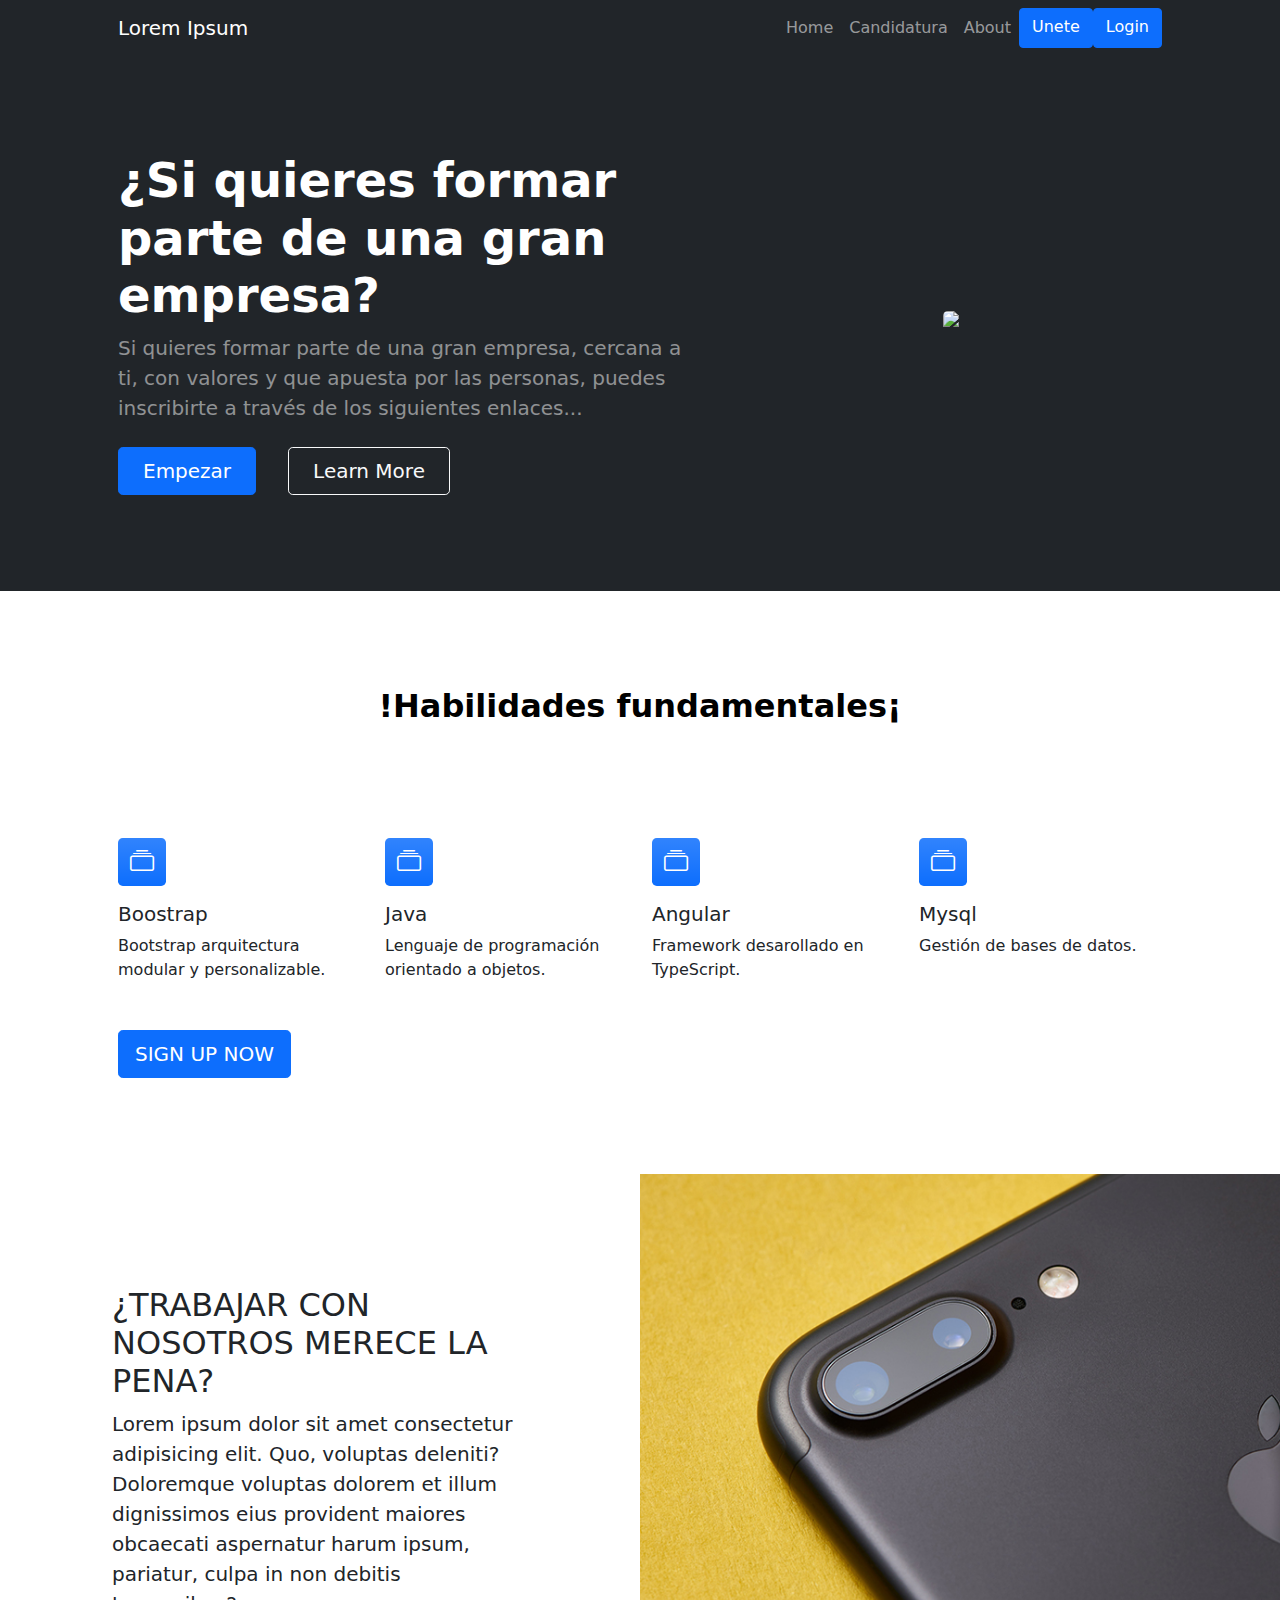
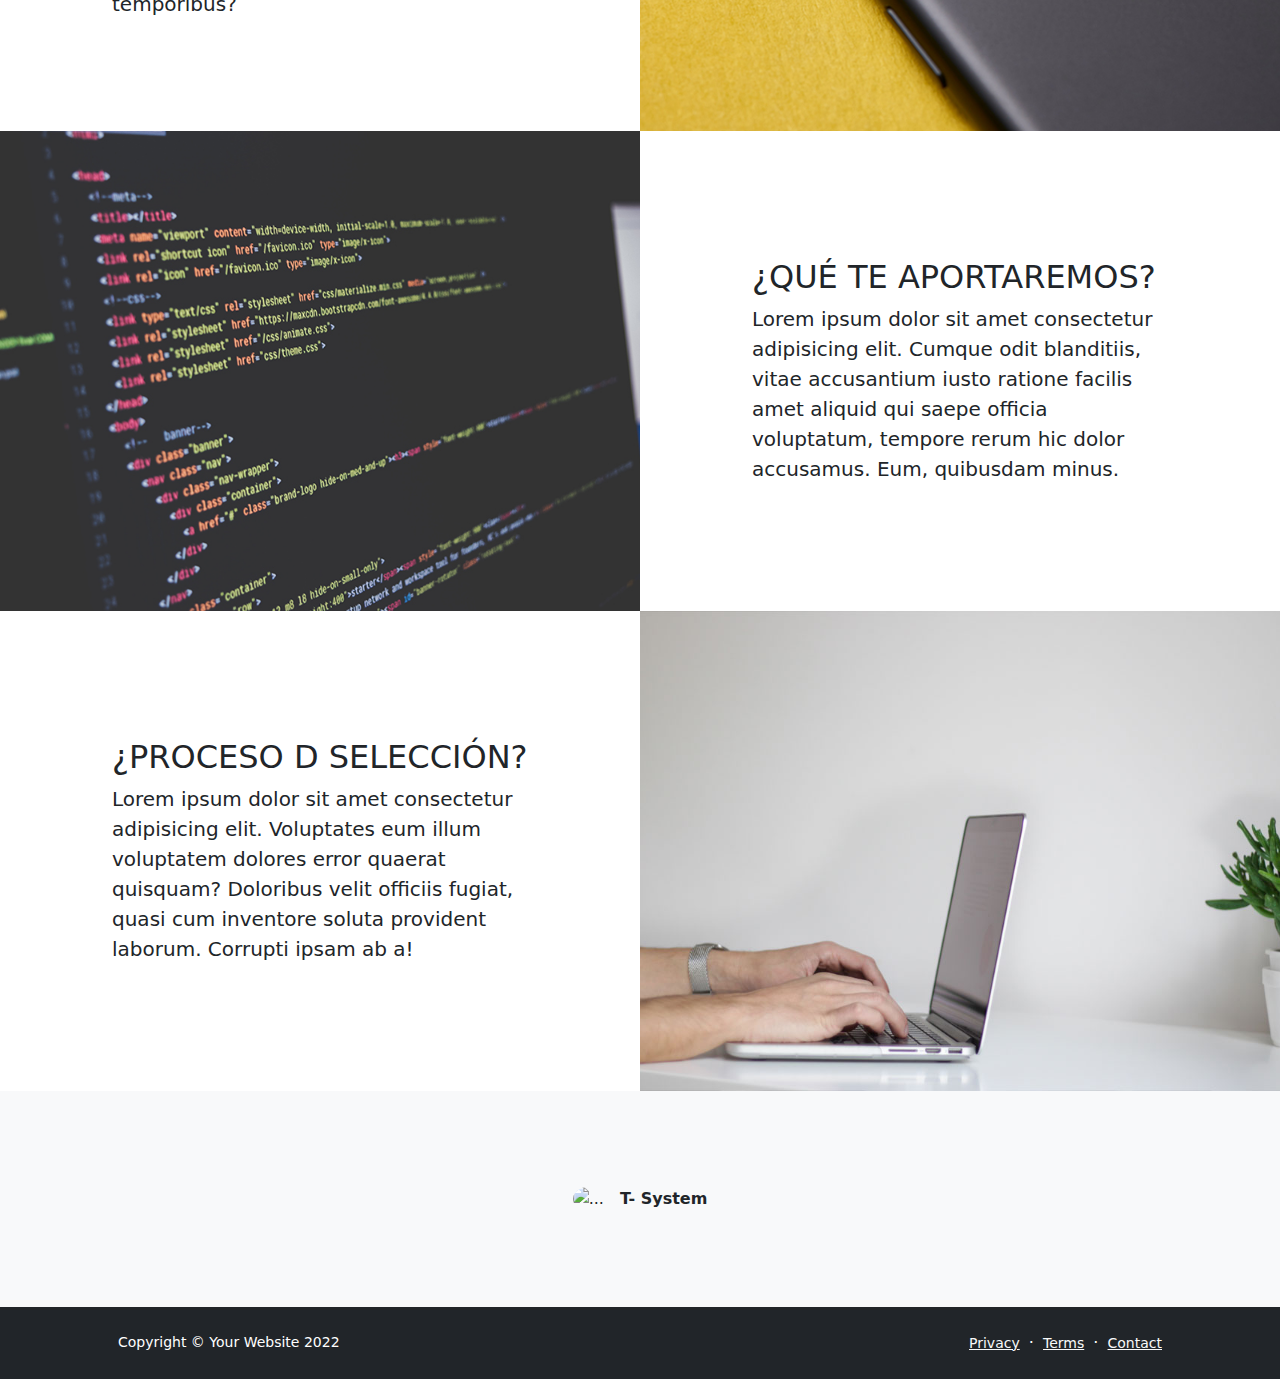
==== HOME/index.html @ bc22ac8f "Vistas push" ====
<!DOCTYPE html>
<html lang="en">

<head>
    <meta charset="utf-8" />
    <meta name="viewport" content="width=device-width, initial-scale=1, shrink-to-fit=no" />
    <meta name="description" content="" />
    <meta name="author" content="" />
    <title>Modern Business - Start Bootstrap Template</title>
    <!-- Favicon-->
    <link rel="icon" type="image/x-icon" href="assets/favicon.ico" />
    <!-- Bootstrap icons-->
    <link href="https://cdn.jsdelivr.net/npm/bootstrap-icons@1.5.0/font/bootstrap-icons.css" rel="stylesheet" />
    <!-- Core theme CSS (includes Bootstrap)-->
    <link href="css/styles.css" rel="stylesheet" />
</head>

<body class="d-flex flex-column h-100">
    <main class="flex-shrink-0">
        <!-- Navigation-->
        <nav class="navbar navbar-expand-lg navbar-dark bg-dark">
            <div class="container px-5">
                <a class="navbar-brand" href="index.html">Lorem Ipsum</a>
                <button class="navbar-toggler" type="button" data-bs-toggle="collapse"
                    data-bs-target="#navbarSupportedContent" aria-controls="navbarSupportedContent"
                    aria-expanded="false" aria-label="Toggle navigation"><span
                        class="navbar-toggler-icon"></span></button>
                <div class="collapse navbar-collapse" id="navbarSupportedContent">
                    <ul class="navbar-nav ms-auto mb-2 mb-lg-0">
                        <li class="nav-item"><a class="nav-link" href="index.html">Home</a></li>
                        <li class="nav-item"><a class="nav-link" href="candidatura.html">Candidatura</a></li>
                        <li class="nav-item"><a class="nav-link" href="about.html">About</a></li>
                        <a class="btn btn-primary" href="#signup">Unete</a></br>
                        <a class="btn btn-primary" href="#signup">Login</a>

                </div>
            </div>
        </nav>
        <!-- Header-->
        <header class="bg-dark py-5">
            <div class="container px-5">
                <div class="row gx-5 align-items-center justify-content-center">
                    <div class="col-lg-8 col-xl-7 col-xxl-6">
                        <div class="my-5 text-center text-xl-start">
                            <h1 class="display-5 fw-bolder text-white mb-2">¿Si quieres formar parte de una gran empresa?
                            </h1>
                            <p class="lead fw-normal text-white-50 mb-4">Si quieres formar parte de una gran empresa, cercana a ti, con valores y que apuesta por las personas, puedes inscribirte a través de los siguientes enlaces...</p>
                            <div class="d-grid gap-3 d-sm-flex justify-content-sm-center justify-content-xl-start">
                                <a class="btn btn-primary btn-lg px-4 me-sm-3" href="#features">Empezar</a>
                                <a class="btn btn-outline-light btn-lg px-4" href="#!">Learn More</a>
                            </div>
                        </div>
                    </div>
                    <div class="col-xl-5 col-xxl-6 d-none d-xl-block text-center"><img class="img-fluid rounded-3 my-5"
                            src="https://dummyimage.com/600x400/343a40/6c757d" alt="..." /></div>
                </div>
            </div>
        </header>
        <!-- Features section-->
        <section class="py-5" id="features">
            <div class="container px-5 my-5">
                <h2 class="display-12 fw-bolder text-black mb-2 center">!Habilidades fundamentales¡</h2>

                <div class="row gx-12 row-cols-1 row-cols-md-4">
                    <div class="col mb-5 h-100">
                        <div class="feature bg-primary bg-gradient text-white rounded-3 mb-3"><i
                                class="bi bi-collection"></i></div>
                        <h2 class="h5">Boostrap</h2>
                        <p class="mb-0">Bootstrap arquitectura modular y personalizable.</p>
                    </div>
                    <div class="col mb-5 h-100">
                        <div class="feature bg-primary bg-gradient text-white rounded-3 mb-3"><i
                                class="bi bi-collection"></i></div>
                        <h2 class="h5">Java</h2>
                        <p class="mb-0">Lenguaje de programación orientado a objetos.</p>
                    </div>
                    <div class="col mb-5 mb-md-0 h-100">
                        <div class="feature bg-primary bg-gradient text-white rounded-3 mb-3"><i
                                class="bi bi-collection"></i></div>
                        <h2 class="h5">Angular</h2>
                        <p class="mb-0">Framework desarollado en TypeScript.</p>
                    </div>
                    <div class="col h-100">
                        <div class="feature bg-primary bg-gradient text-white rounded-3 mb-3"><i
                                class="bi bi-collection"></i></div>
                        <h2 class="h5">Mysql</h2>
                        <p class="mb-0">Gestión de bases de datos.</p>
                    </div>
                </div>
                <button type="button" class="btn btn-primary btn-lg">SIGN UP NOW</button>

            </div>
            </div>
        </section>
 <!-- Image Showcases-->
 <section class="showcase">
    <div class="container-fluid p-0">
        <div class="row g-0">
            <div class="col-lg-6 order-lg-2 text-white showcase-img" style="background-image: url('assets/img/bg-showcase-1.jpg')"></div>
            <div class="col-lg-6 order-lg-1 my-auto showcase-text">
                <h2>¿TRABAJAR CON NOSOTROS MERECE LA PENA?</h2>
                <p class="lead mb-0">Lorem ipsum dolor sit amet consectetur adipisicing elit. Quo, voluptas deleniti? Doloremque voluptas dolorem et illum dignissimos eius provident maiores obcaecati aspernatur harum ipsum, pariatur, culpa in non debitis temporibus?</p>
            </div>
        </div>
        <div class="row g-0">
            <div class="col-lg-6 text-white showcase-img" style="background-image: url('assets/img/bg-showcase-2.jpg')"></div>
            <div class="col-lg-6 my-auto showcase-text">
                <h2>¿QUÉ TE APORTAREMOS?</h2>
                <p class="lead mb-0">Lorem ipsum dolor sit amet consectetur adipisicing elit. Cumque odit blanditiis, vitae accusantium iusto ratione facilis amet aliquid qui saepe officia voluptatum, tempore rerum hic dolor accusamus. Eum, quibusdam minus.</p>
            </div>
        </div>
        <div class="row g-0">
            <div class="col-lg-6 order-lg-2 text-white showcase-img" style="background-image: url('assets/img/bg-showcase-3.jpg')"></div>
            <div class="col-lg-6 order-lg-1 my-auto showcase-text">
                <h2>¿PROCESO D SELECCIÓN?</h2>
                <p class="lead mb-0">Lorem ipsum dolor sit amet consectetur adipisicing elit. Voluptates eum illum voluptatem dolores error quaerat quisquam? Doloribus velit officiis fugiat, quasi cum inventore soluta provident laborum. Corrupti ipsam ab a!</p>
            </div>
        </div>
    </div>
</section>

        
        <!-- Testimonial section-->
        <div class="py-5 bg-light">
            <div class="container px-5 my-5">
                <div class="row gx-5 justify-content-center">
                    <div class="col-lg-10 col-xl-7">
                        <div class="text-center">
                            <div class="d-flex align-items-center justify-content-center">
                                <img class="rounded-circle me-3" src="https://dummyimage.com/40x40/ced4da/6c757d"
                                    alt="..." />
                                <div class="fw-bold">
                                    T- System

                                </div>
                            </div>
                        </div>
                    </div>
                </div>
            </div>
        </div>
       
    </main>
    <!-- Footer-->
    <footer class="bg-dark py-4 mt-auto">
        <div class="container px-5">
            <div class="row align-items-center justify-content-between flex-column flex-sm-row">
                <div class="col-auto">
                    <div class="small m-0 text-white">Copyright &copy; Your Website 2022</div>
                </div>
                <div class="col-auto">
                    <a class="link-light small" href="#!">Privacy</a>
                    <span class="text-white mx-1">&middot;</span>
                    <a class="link-light small" href="#!">Terms</a>
                    <span class="text-white mx-1">&middot;</span>
                    <a class="link-light small" href="#!">Contact</a>
                </div>
            </div>
        </div>
    </footer>
    <!-- Bootstrap core JS-->
    <script src="https://cdn.jsdelivr.net/npm/bootstrap@5.1.3/dist/js/bootstrap.bundle.min.js"></script>
    <!-- Core theme JS-->
    <script src="js/scripts.js"></script>
</body>

</html>
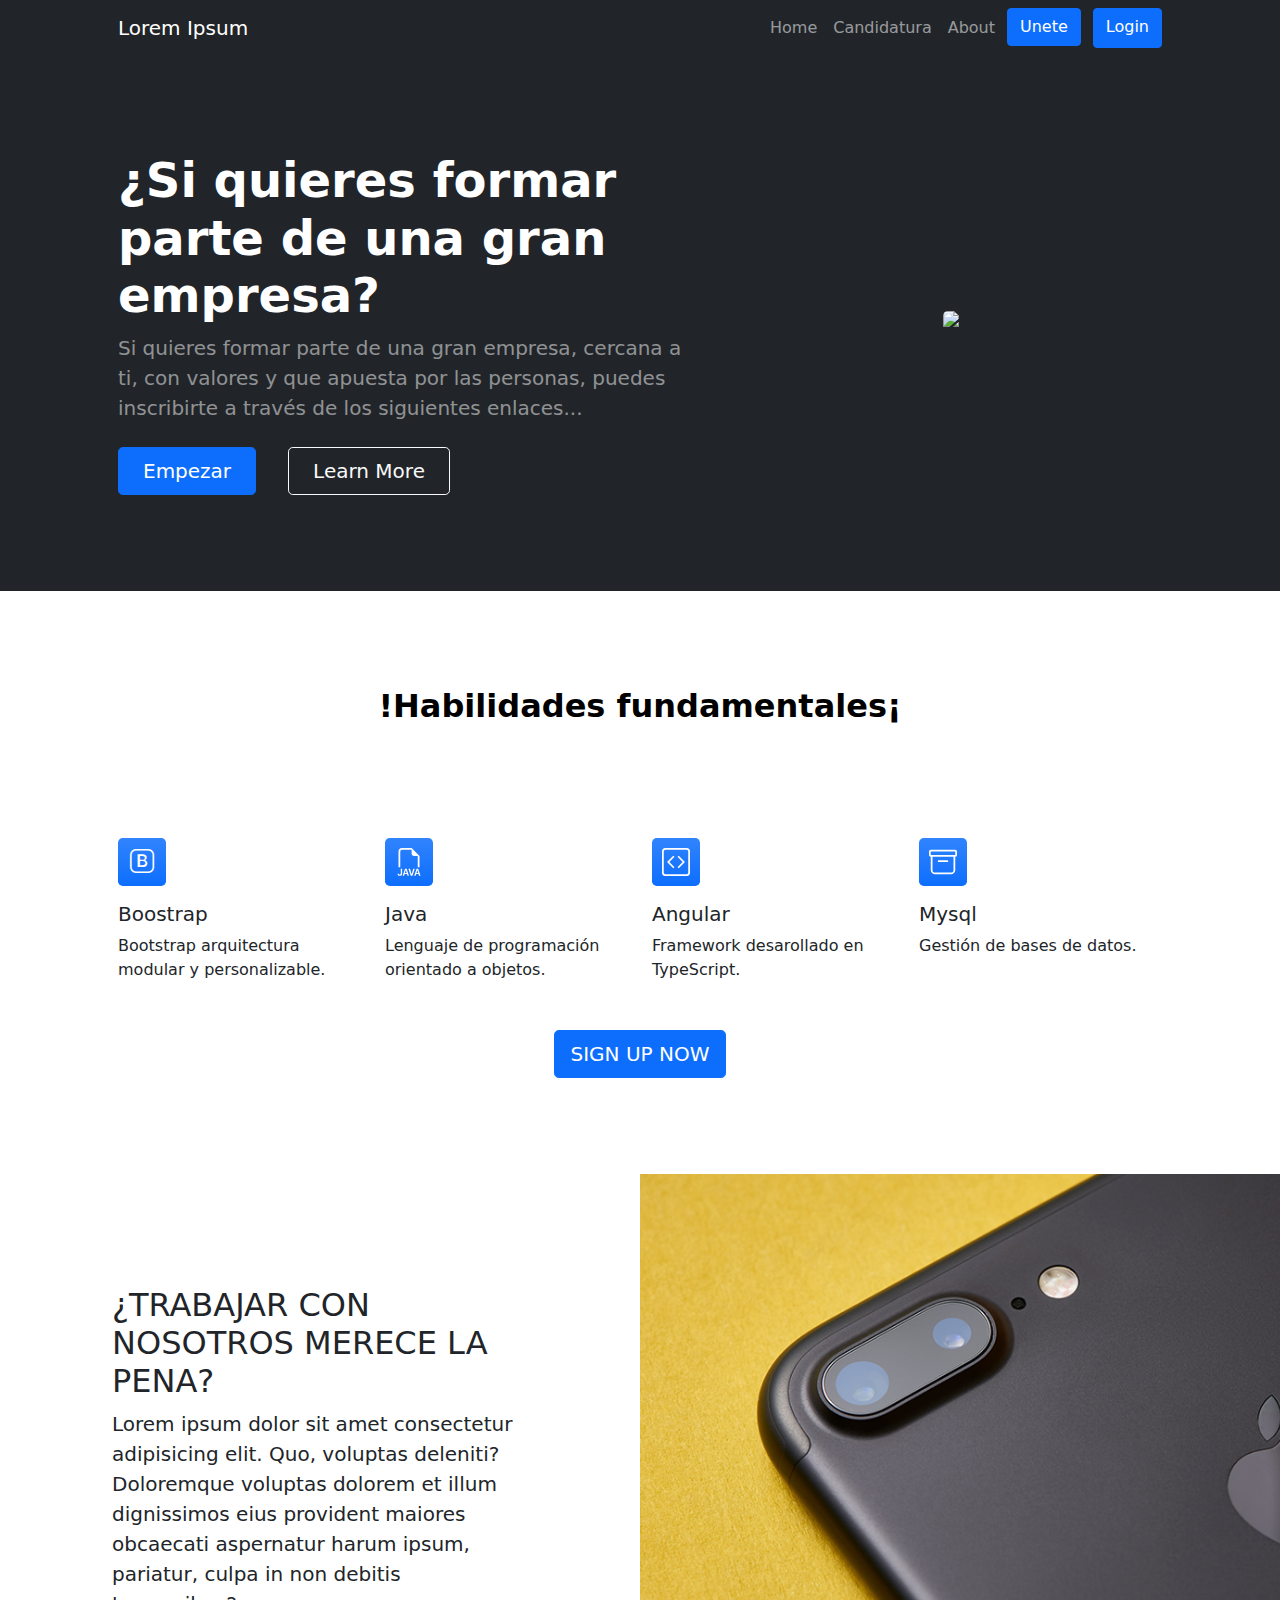
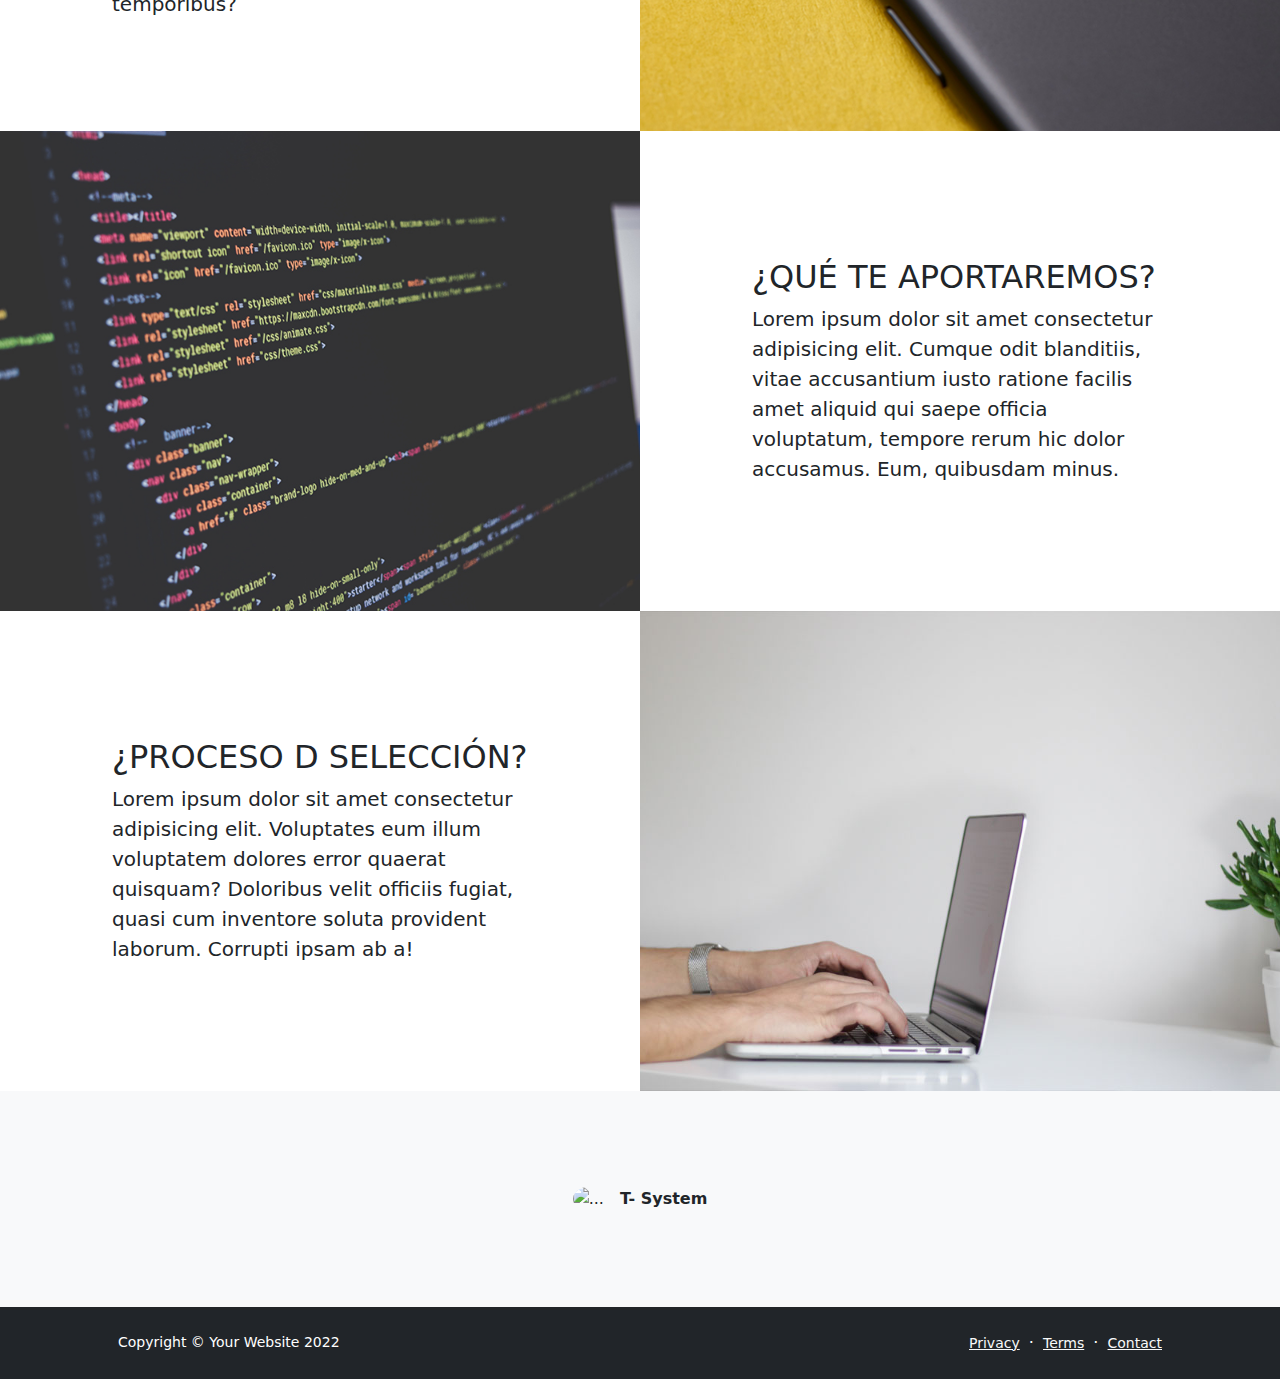
==== commit e93d3677: "cositas arregladas" ====
--- a/HOME/index.html
+++ b/HOME/index.html
@@ -30,8 +30,9 @@
                         <li class="nav-item"><a class="nav-link" href="index.html">Home</a></li>
                         <li class="nav-item"><a class="nav-link" href="candidatura.html">Candidatura</a></li>
                         <li class="nav-item"><a class="nav-link" href="about.html">About</a></li>
-                        <a class="btn btn-primary" href="#signup">Unete</a></br>
-                        <a class="btn btn-primary" href="#signup">Login</a>
+                        <div class="mx-1"><a class="btn btn-primary" href="#signup">Unete</a></div>
+                        </br>
+                        <div class="mx-1"></div><a class="btn btn-primary" href="#signup">Login</a></div>
 
                 </div>
             </div>
@@ -63,31 +64,39 @@
 
                 <div class="row gx-12 row-cols-1 row-cols-md-4">
                     <div class="col mb-5 h-100">
-                        <div class="feature bg-primary bg-gradient text-white rounded-3 mb-3"><i
-                                class="bi bi-collection"></i></div>
+                        <div class="feature bg-primary bg-gradient text-white rounded-3 mb-3">
+                            <i class="bi bi-bootstrap"></i></div>
                         <h2 class="h5">Boostrap</h2>
                         <p class="mb-0">Bootstrap arquitectura modular y personalizable.</p>
                     </div>
                     <div class="col mb-5 h-100">
-                        <div class="feature bg-primary bg-gradient text-white rounded-3 mb-3"><i
-                                class="bi bi-collection"></i></div>
+                        <div class="feature bg-primary bg-gradient text-white rounded-3 mb-3">
+                            <svg xmlns="http://www.w3.org/2000/svg" width="28" height="28" fill="currentColor" class="bi bi-filetype-java" viewBox="0 0 16 16">
+                                <path fill-rule="evenodd" d="M14 4.5V11h-1V4.5h-2A1.5 1.5 0 0 1 9.5 3V1H4a1 1 0 0 0-1 1v9H2V2a2 2 0 0 1 2-2h5.5L14 4.5ZM1.521 15.175a1.321 1.321 0 0 1-.082-.466h.765a.577.577 0 0 0 .073.27.499.499 0 0 0 .454.246c.19 0 .33-.055.422-.164.092-.11.138-.265.138-.466V11.85h.79v2.725c0 .44-.118.774-.357 1.005-.236.23-.564.345-.984.345a1.59 1.59 0 0 1-.568-.094 1.144 1.144 0 0 1-.408-.266 1.139 1.139 0 0 1-.243-.39Zm3.972-.354-.314 1.028h-.8l1.342-3.999h.926l1.336 3.999h-.84l-.314-1.028H5.493Zm1.178-.59-.49-1.616h-.035l-.49 1.617h1.015Zm2.342 1.618h.952l1.327-3.999h-.878l-.888 3.138h-.038L8.59 11.85h-.917l1.34 3.999Zm3.087-1.028-.314 1.028h-.8l1.342-3.999h.926l1.336 3.999h-.84l-.314-1.028H12.1Zm1.178-.59-.49-1.616h-.035l-.49 1.617h1.015Z"/>
+                              </svg>
+                        </div>
                         <h2 class="h5">Java</h2>
                         <p class="mb-0">Lenguaje de programación orientado a objetos.</p>
                     </div>
                     <div class="col mb-5 mb-md-0 h-100">
-                        <div class="feature bg-primary bg-gradient text-white rounded-3 mb-3"><i
-                                class="bi bi-collection"></i></div>
+                        <div class="feature bg-primary bg-gradient text-white rounded-3 mb-3"><svg xmlns="http://www.w3.org/2000/svg" width="28" height="28" fill="currentColor" class="bi bi-code-square" viewBox="0 0 16 16">
+                            <path d="M14 1a1 1 0 0 1 1 1v12a1 1 0 0 1-1 1H2a1 1 0 0 1-1-1V2a1 1 0 0 1 1-1h12zM2 0a2 2 0 0 0-2 2v12a2 2 0 0 0 2 2h12a2 2 0 0 0 2-2V2a2 2 0 0 0-2-2H2z"/>
+                            <path d="M6.854 4.646a.5.5 0 0 1 0 .708L4.207 8l2.647 2.646a.5.5 0 0 1-.708.708l-3-3a.5.5 0 0 1 0-.708l3-3a.5.5 0 0 1 .708 0zm2.292 0a.5.5 0 0 0 0 .708L11.793 8l-2.647 2.646a.5.5 0 0 0 .708.708l3-3a.5.5 0 0 0 0-.708l-3-3a.5.5 0 0 0-.708 0z"/>
+                          </svg></div>
                         <h2 class="h5">Angular</h2>
                         <p class="mb-0">Framework desarollado en TypeScript.</p>
                     </div>
                     <div class="col h-100">
-                        <div class="feature bg-primary bg-gradient text-white rounded-3 mb-3"><i
-                                class="bi bi-collection"></i></div>
+                        <div class="feature bg-primary bg-gradient text-white rounded-3 mb-3"><svg xmlns="http://www.w3.org/2000/svg" width="28" height="28" fill="currentColor" class="bi bi-archive" viewBox="0 0 16 16">
+                            <path d="M0 2a1 1 0 0 1 1-1h14a1 1 0 0 1 1 1v2a1 1 0 0 1-1 1v7.5a2.5 2.5 0 0 1-2.5 2.5h-9A2.5 2.5 0 0 1 1 12.5V5a1 1 0 0 1-1-1V2zm2 3v7.5A1.5 1.5 0 0 0 3.5 14h9a1.5 1.5 0 0 0 1.5-1.5V5H2zm13-3H1v2h14V2zM5 7.5a.5.5 0 0 1 .5-.5h5a.5.5 0 0 1 0 1h-5a.5.5 0 0 1-.5-.5z"/>
+                          </svg></div>
                         <h2 class="h5">Mysql</h2>
                         <p class="mb-0">Gestión de bases de datos.</p>
                     </div>
                 </div>
-                <button type="button" class="btn btn-primary btn-lg">SIGN UP NOW</button>
+                <div class="text-center">
+                    <button type="button" class="btn btn-primary btn-lg">SIGN UP NOW</button>
+                </div>
 
             </div>
             </div>
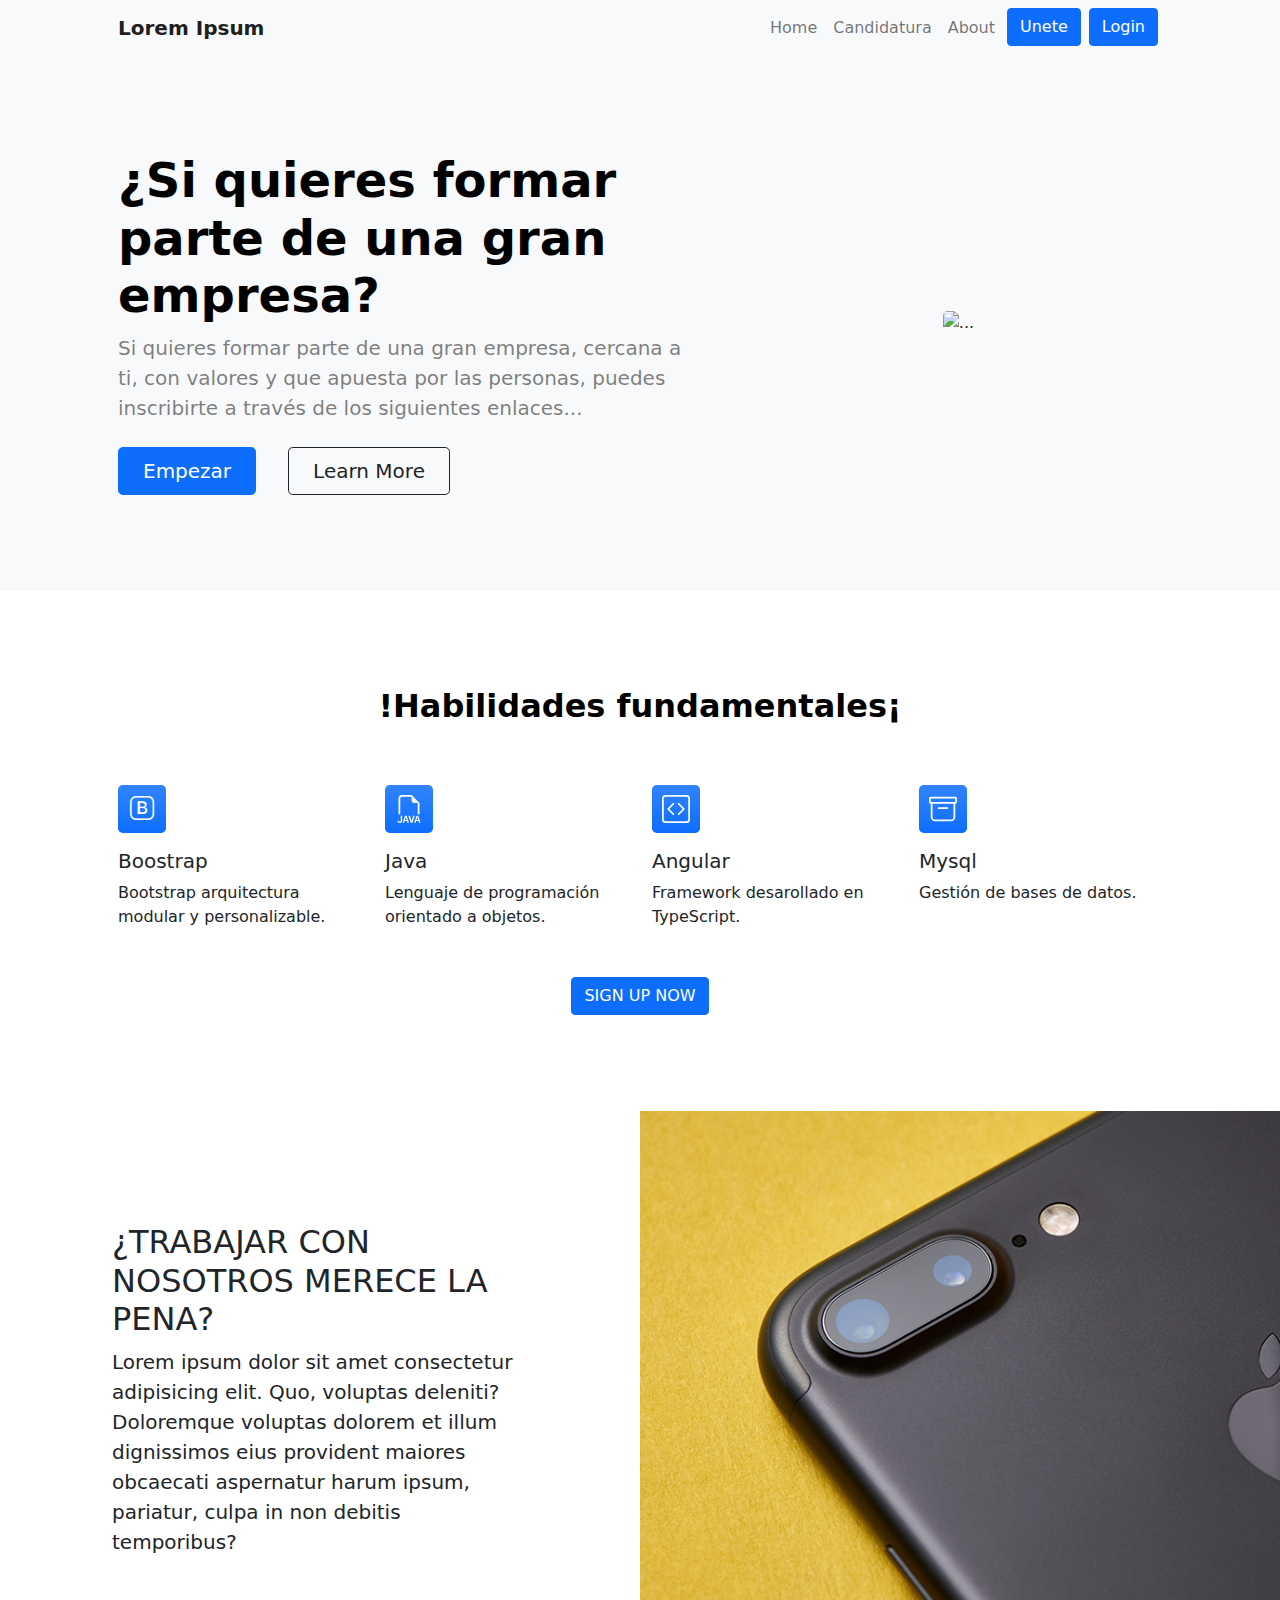
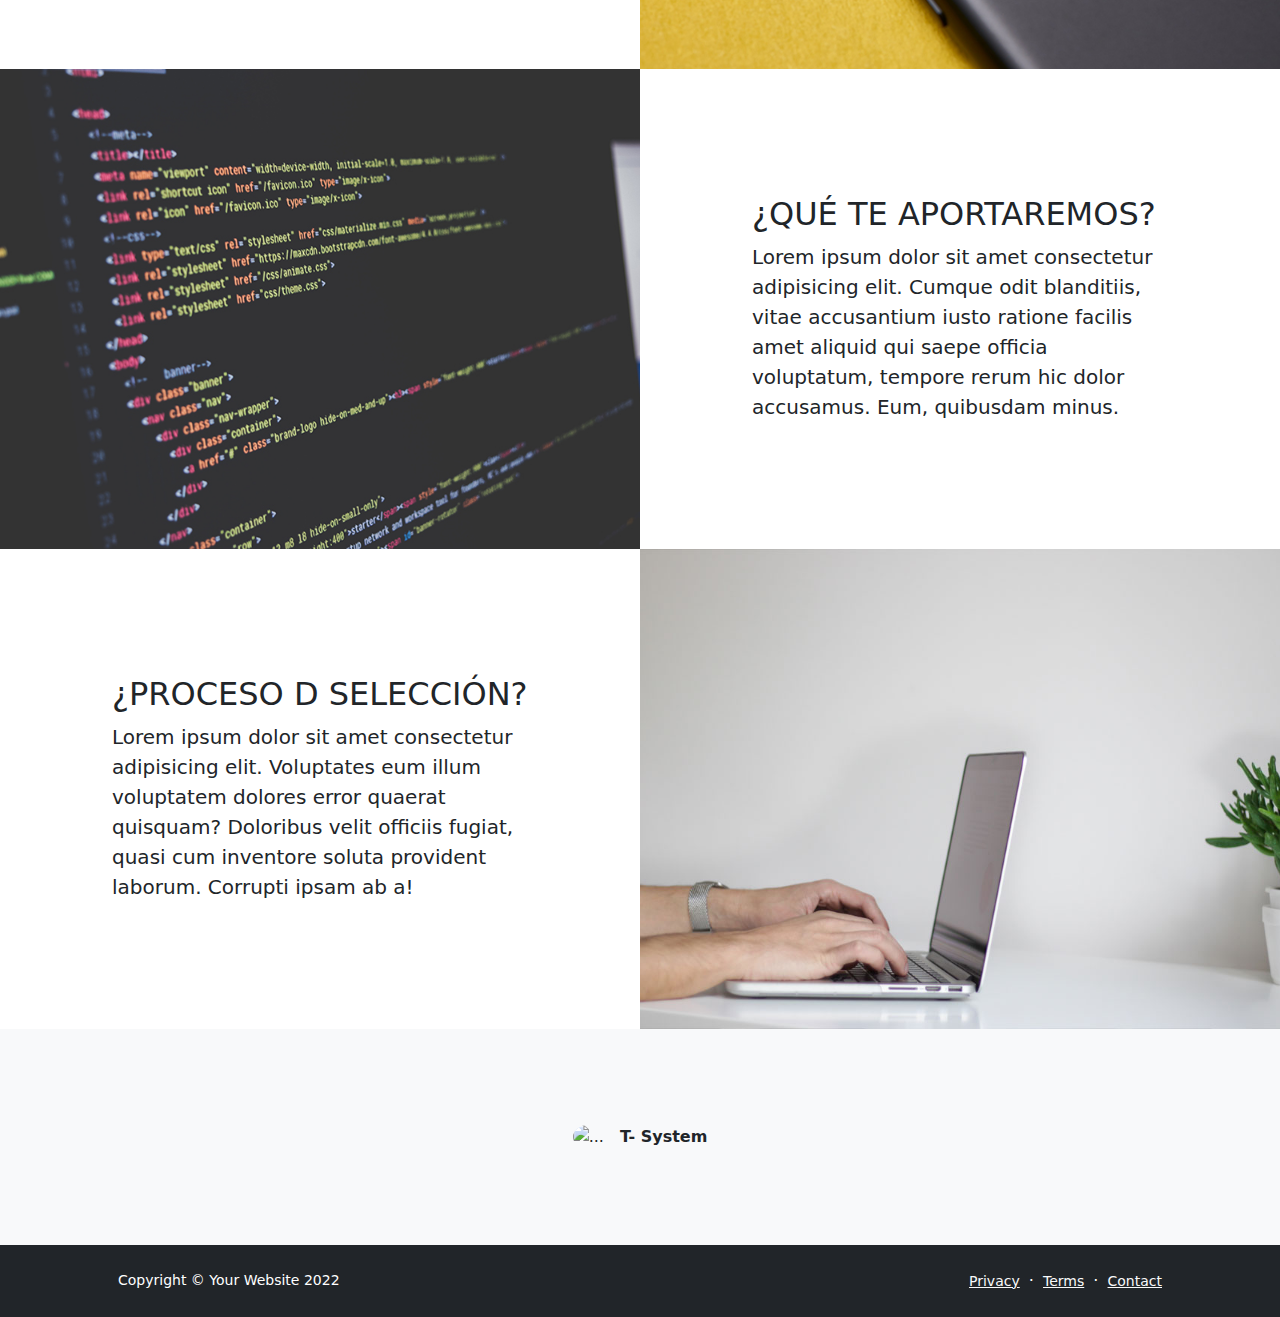
==== commit 24054b38: "Barrr blanca" ====
--- a/HOME/index.html
+++ b/HOME/index.html
@@ -18,7 +18,7 @@
 <body class="d-flex flex-column h-100">
     <main class="flex-shrink-0">
         <!-- Navigation-->
-        <nav class="navbar navbar-expand-lg navbar-dark bg-dark">
+        <nav class="navbar navbar-expand-lg navbar-light bg-light colortxt">
             <div class="container px-5">
                 <a class="navbar-brand" href="index.html">Lorem Ipsum</a>
                 <button class="navbar-toggler" type="button" data-bs-toggle="collapse"
@@ -32,23 +32,23 @@
                         <li class="nav-item"><a class="nav-link" href="about.html">About</a></li>
                         <div class="mx-1"><a class="btn btn-primary" href="#signup">Unete</a></div>
                         </br>
-                        <div class="mx-1"></div><a class="btn btn-primary" href="#signup">Login</a></div>
-
+                        <div class="mx-1"><a class="btn btn-primary" href="#signup">Login</a></div>
+</div>
                 </div>
             </div>
         </nav>
         <!-- Header-->
-        <header class="bg-dark py-5">
+        <header class="bg-light py-5">
             <div class="container px-5">
                 <div class="row gx-5 align-items-center justify-content-center">
                     <div class="col-lg-8 col-xl-7 col-xxl-6">
                         <div class="my-5 text-center text-xl-start">
-                            <h1 class="display-5 fw-bolder text-white mb-2">¿Si quieres formar parte de una gran empresa?
+                            <h1 class="display-5 fw-bolder text-black mb-2">¿Si quieres formar parte de una gran empresa?
                             </h1>
-                            <p class="lead fw-normal text-white-50 mb-4">Si quieres formar parte de una gran empresa, cercana a ti, con valores y que apuesta por las personas, puedes inscribirte a través de los siguientes enlaces...</p>
+                            <p class="lead fw-normal text-black-50 mb-4">Si quieres formar parte de una gran empresa, cercana a ti, con valores y que apuesta por las personas, puedes inscribirte a través de los siguientes enlaces...</p>
                             <div class="d-grid gap-3 d-sm-flex justify-content-sm-center justify-content-xl-start">
                                 <a class="btn btn-primary btn-lg px-4 me-sm-3" href="#features">Empezar</a>
-                                <a class="btn btn-outline-light btn-lg px-4" href="#!">Learn More</a>
+                                <a class="btn btn-outline-dark btn-lg px-4" href="#!">Learn More</a>
                             </div>
                         </div>
                     </div>
@@ -95,7 +95,7 @@
                     </div>
                 </div>
                 <div class="text-center">
-                    <button type="button" class="btn btn-primary btn-lg">SIGN UP NOW</button>
+                    <a class="btn btn-primary" href="#signup">SIGN UP NOW</a>
                 </div>
 
             </div>
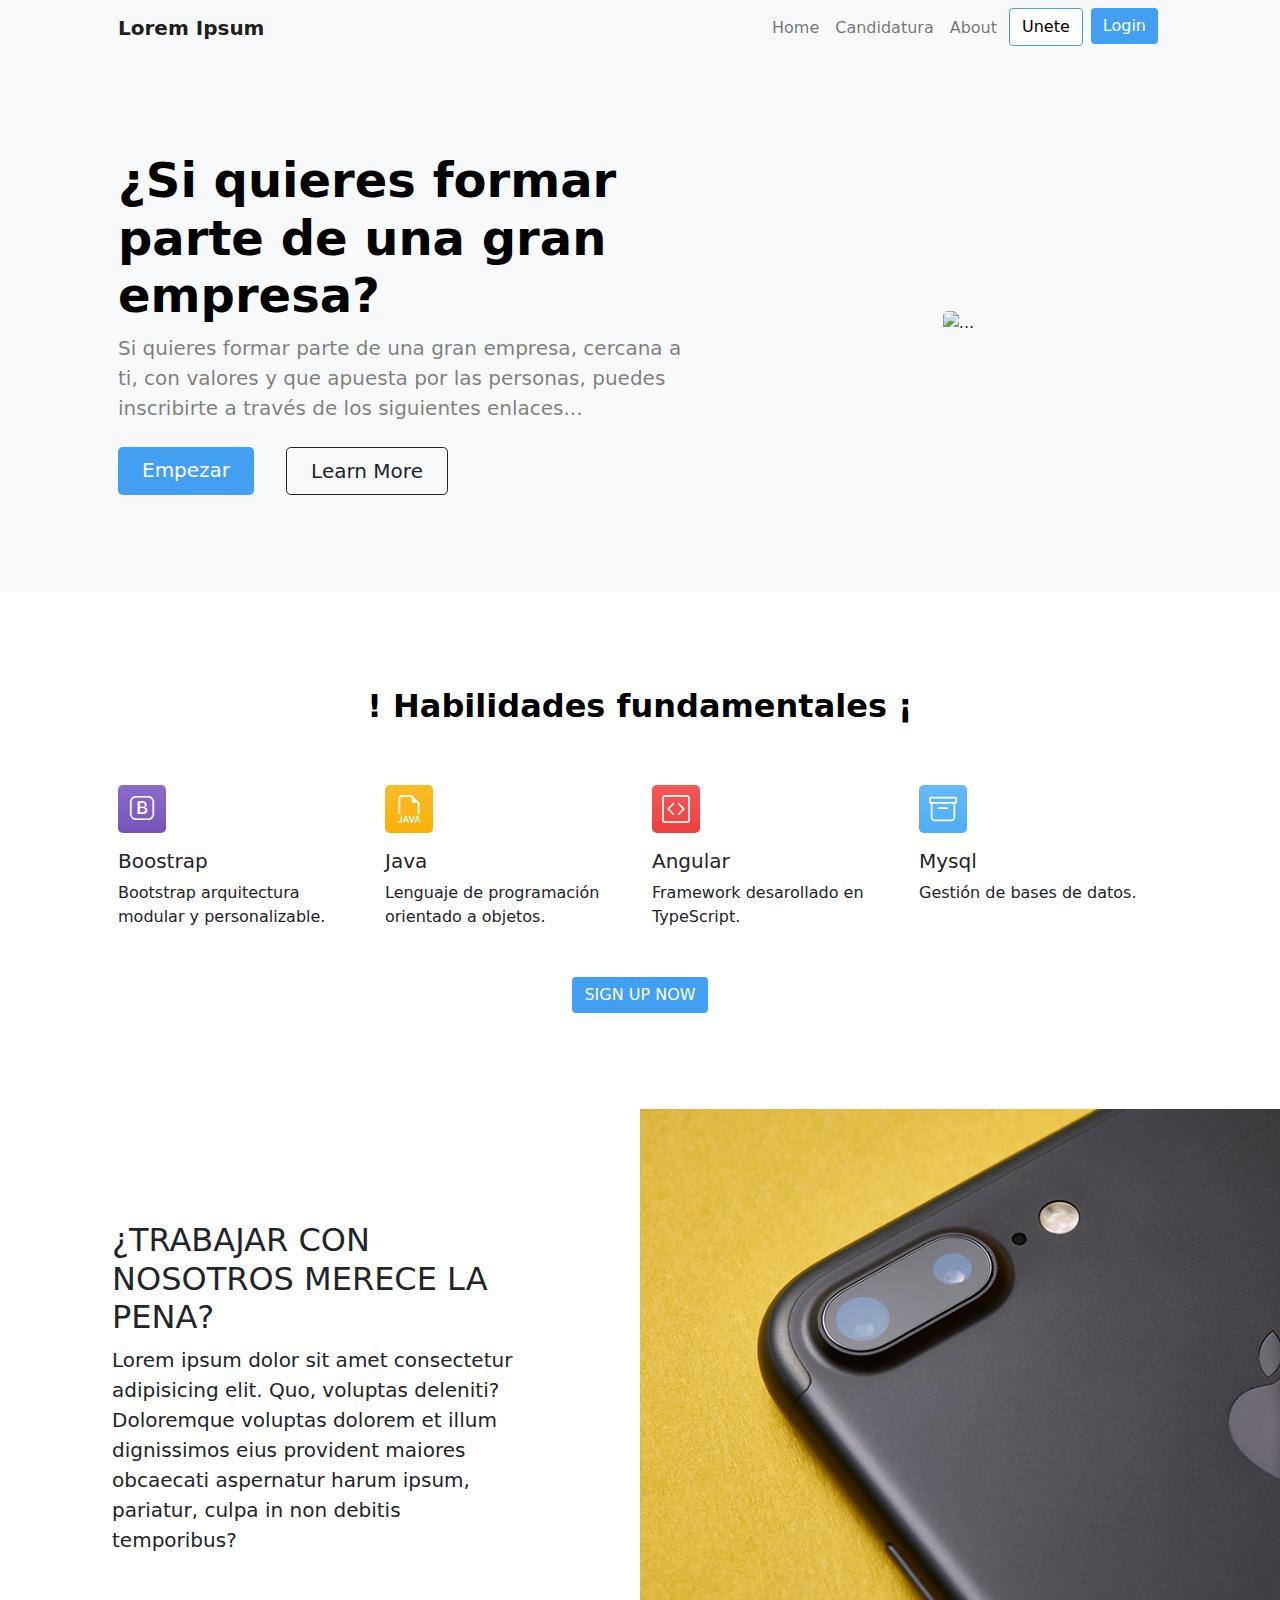
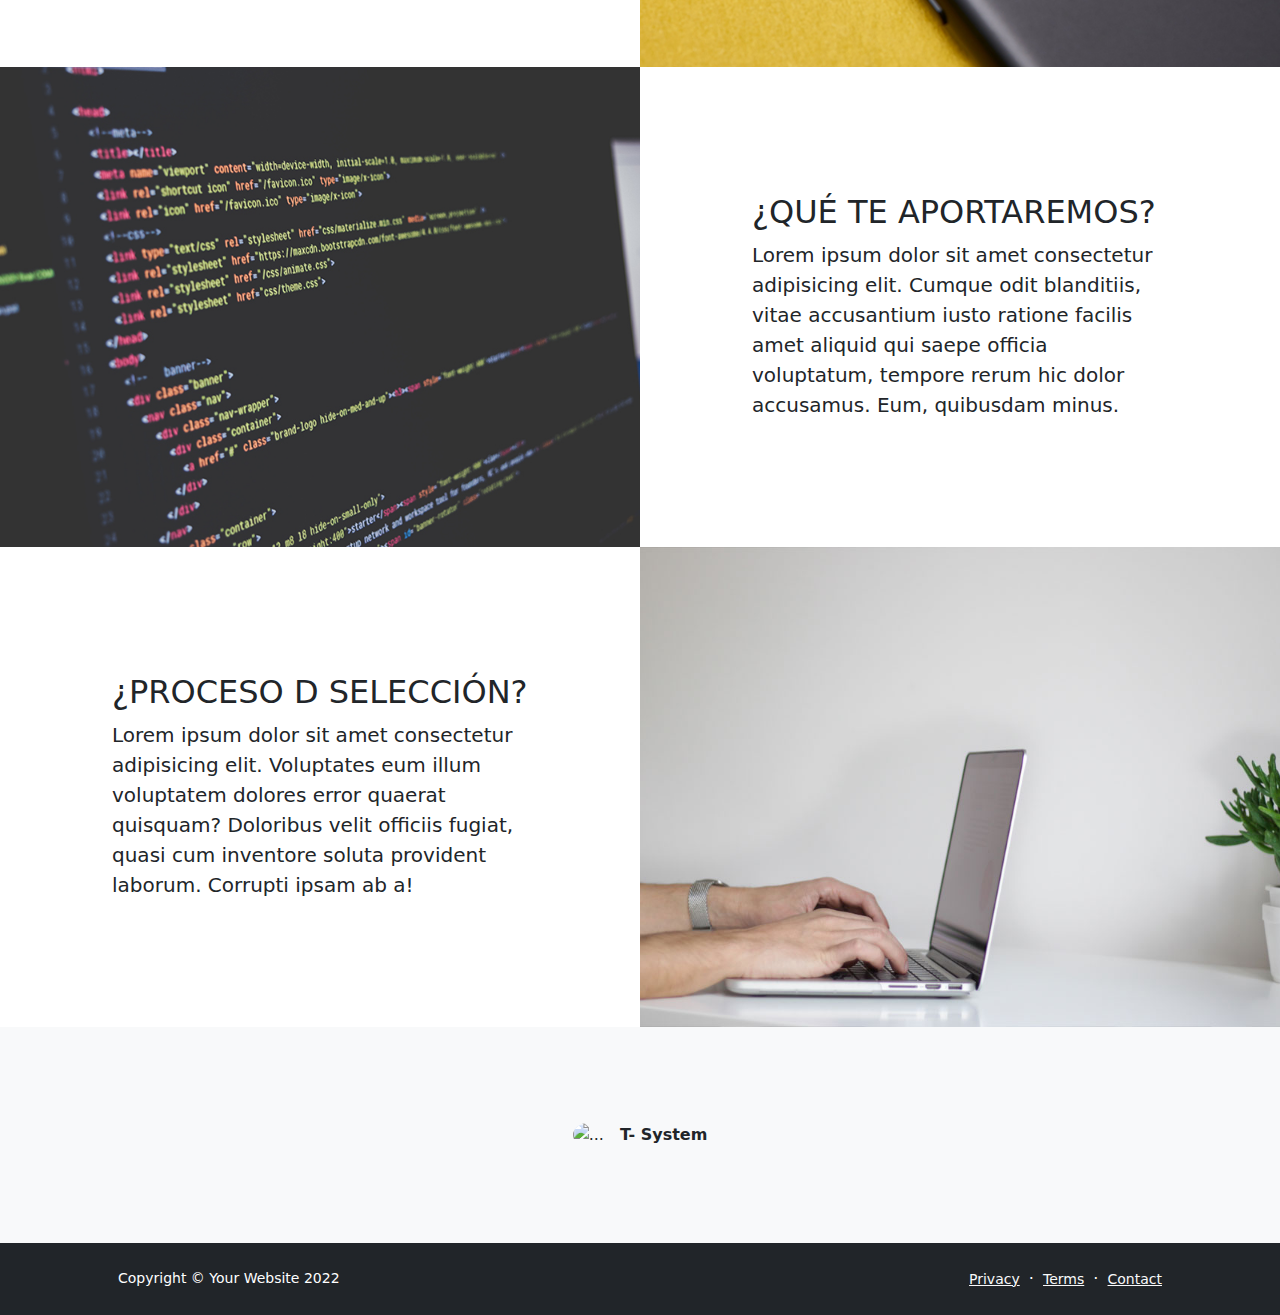
==== commit 79579df3: "." ====
--- a/HOME/index.html
+++ b/HOME/index.html
@@ -30,10 +30,10 @@
                         <li class="nav-item"><a class="nav-link" href="index.html">Home</a></li>
                         <li class="nav-item"><a class="nav-link" href="candidatura.html">Candidatura</a></li>
                         <li class="nav-item"><a class="nav-link" href="about.html">About</a></li>
-                        <div class="mx-1"><a class="btn btn-primary" href="#signup">Unete</a></div>
+                        <div class="mx-1"><a class="btn bg-btn-white" href="#signup">Unete</a></div>
                         </br>
-                        <div class="mx-1"><a class="btn btn-primary" href="#signup">Login</a></div>
-</div>
+                        <div class="mx-1"><a class="btn bg-btn-blue" href="#signup">Login</a></div>
+                    </div>
                 </div>
             </div>
         </nav>
@@ -47,30 +47,31 @@
                             </h1>
                             <p class="lead fw-normal text-black-50 mb-4">Si quieres formar parte de una gran empresa, cercana a ti, con valores y que apuesta por las personas, puedes inscribirte a través de los siguientes enlaces...</p>
                             <div class="d-grid gap-3 d-sm-flex justify-content-sm-center justify-content-xl-start">
-                                <a class="btn btn-primary btn-lg px-4 me-sm-3" href="#features">Empezar</a>
+                                <a class="btn btn-lg px-4 me-sm-3 bg-btn-blue" href="#features">Empezar</a>
                                 <a class="btn btn-outline-dark btn-lg px-4" href="#!">Learn More</a>
                             </div>
                         </div>
                     </div>
                     <div class="col-xl-5 col-xxl-6 d-none d-xl-block text-center"><img class="img-fluid rounded-3 my-5"
-                            src="https://dummyimage.com/600x400/343a40/6c757d" alt="..." /></div>
+                            src="https://dummyimage.com/600x400/343a40/6c757d" alt="..." />
+                    </div>
                 </div>
             </div>
         </header>
         <!-- Features section-->
         <section class="py-5" id="features">
             <div class="container px-5 my-5">
-                <h2 class="display-12 fw-bolder text-black mb-2 center">!Habilidades fundamentales¡</h2>
+                <h2 class="display-12 fw-bolder text-black mb-2 center">! Habilidades fundamentales ¡</h2>
 
                 <div class="row gx-12 row-cols-1 row-cols-md-4">
                     <div class="col mb-5 h-100">
-                        <div class="feature bg-primary bg-gradient text-white rounded-3 mb-3">
+                        <div class="feature  bg-gradient text-white rounded-3 mb-3 bg-bostrap">
                             <i class="bi bi-bootstrap"></i></div>
                         <h2 class="h5">Boostrap</h2>
                         <p class="mb-0">Bootstrap arquitectura modular y personalizable.</p>
                     </div>
                     <div class="col mb-5 h-100">
-                        <div class="feature bg-primary bg-gradient text-white rounded-3 mb-3">
+                        <div class="feature bg-gradient text-white rounded-3 mb-3 bg-java">
                             <svg xmlns="http://www.w3.org/2000/svg" width="28" height="28" fill="currentColor" class="bi bi-filetype-java" viewBox="0 0 16 16">
                                 <path fill-rule="evenodd" d="M14 4.5V11h-1V4.5h-2A1.5 1.5 0 0 1 9.5 3V1H4a1 1 0 0 0-1 1v9H2V2a2 2 0 0 1 2-2h5.5L14 4.5ZM1.521 15.175a1.321 1.321 0 0 1-.082-.466h.765a.577.577 0 0 0 .073.27.499.499 0 0 0 .454.246c.19 0 .33-.055.422-.164.092-.11.138-.265.138-.466V11.85h.79v2.725c0 .44-.118.774-.357 1.005-.236.23-.564.345-.984.345a1.59 1.59 0 0 1-.568-.094 1.144 1.144 0 0 1-.408-.266 1.139 1.139 0 0 1-.243-.39Zm3.972-.354-.314 1.028h-.8l1.342-3.999h.926l1.336 3.999h-.84l-.314-1.028H5.493Zm1.178-.59-.49-1.616h-.035l-.49 1.617h1.015Zm2.342 1.618h.952l1.327-3.999h-.878l-.888 3.138h-.038L8.59 11.85h-.917l1.34 3.999Zm3.087-1.028-.314 1.028h-.8l1.342-3.999h.926l1.336 3.999h-.84l-.314-1.028H12.1Zm1.178-.59-.49-1.616h-.035l-.49 1.617h1.015Z"/>
                               </svg>
@@ -79,7 +80,7 @@
                         <p class="mb-0">Lenguaje de programación orientado a objetos.</p>
                     </div>
                     <div class="col mb-5 mb-md-0 h-100">
-                        <div class="feature bg-primary bg-gradient text-white rounded-3 mb-3"><svg xmlns="http://www.w3.org/2000/svg" width="28" height="28" fill="currentColor" class="bi bi-code-square" viewBox="0 0 16 16">
+                        <div class="feature  bg-gradient text-white rounded-3 mb-3 bg-angular"><svg xmlns="http://www.w3.org/2000/svg" width="28" height="28" fill="currentColor" class="bi bi-code-square" viewBox="0 0 16 16">
                             <path d="M14 1a1 1 0 0 1 1 1v12a1 1 0 0 1-1 1H2a1 1 0 0 1-1-1V2a1 1 0 0 1 1-1h12zM2 0a2 2 0 0 0-2 2v12a2 2 0 0 0 2 2h12a2 2 0 0 0 2-2V2a2 2 0 0 0-2-2H2z"/>
                             <path d="M6.854 4.646a.5.5 0 0 1 0 .708L4.207 8l2.647 2.646a.5.5 0 0 1-.708.708l-3-3a.5.5 0 0 1 0-.708l3-3a.5.5 0 0 1 .708 0zm2.292 0a.5.5 0 0 0 0 .708L11.793 8l-2.647 2.646a.5.5 0 0 0 .708.708l3-3a.5.5 0 0 0 0-.708l-3-3a.5.5 0 0 0-.708 0z"/>
                           </svg></div>
@@ -87,7 +88,7 @@
                         <p class="mb-0">Framework desarollado en TypeScript.</p>
                     </div>
                     <div class="col h-100">
-                        <div class="feature bg-primary bg-gradient text-white rounded-3 mb-3"><svg xmlns="http://www.w3.org/2000/svg" width="28" height="28" fill="currentColor" class="bi bi-archive" viewBox="0 0 16 16">
+                        <div class="feature bg-gradient text-white rounded-3 mb-3 bg-mysql"><svg xmlns="http://www.w3.org/2000/svg" width="28" height="28" fill="currentColor" class="bi bi-archive" viewBox="0 0 16 16">
                             <path d="M0 2a1 1 0 0 1 1-1h14a1 1 0 0 1 1 1v2a1 1 0 0 1-1 1v7.5a2.5 2.5 0 0 1-2.5 2.5h-9A2.5 2.5 0 0 1 1 12.5V5a1 1 0 0 1-1-1V2zm2 3v7.5A1.5 1.5 0 0 0 3.5 14h9a1.5 1.5 0 0 0 1.5-1.5V5H2zm13-3H1v2h14V2zM5 7.5a.5.5 0 0 1 .5-.5h5a.5.5 0 0 1 0 1h-5a.5.5 0 0 1-.5-.5z"/>
                           </svg></div>
                         <h2 class="h5">Mysql</h2>
@@ -95,7 +96,7 @@
                     </div>
                 </div>
                 <div class="text-center">
-                    <a class="btn btn-primary" href="#signup">SIGN UP NOW</a>
+                    <a class="btn btn-primary bg-btn-blue" href="#signup">SIGN UP NOW</a>
                 </div>
 
             </div>
